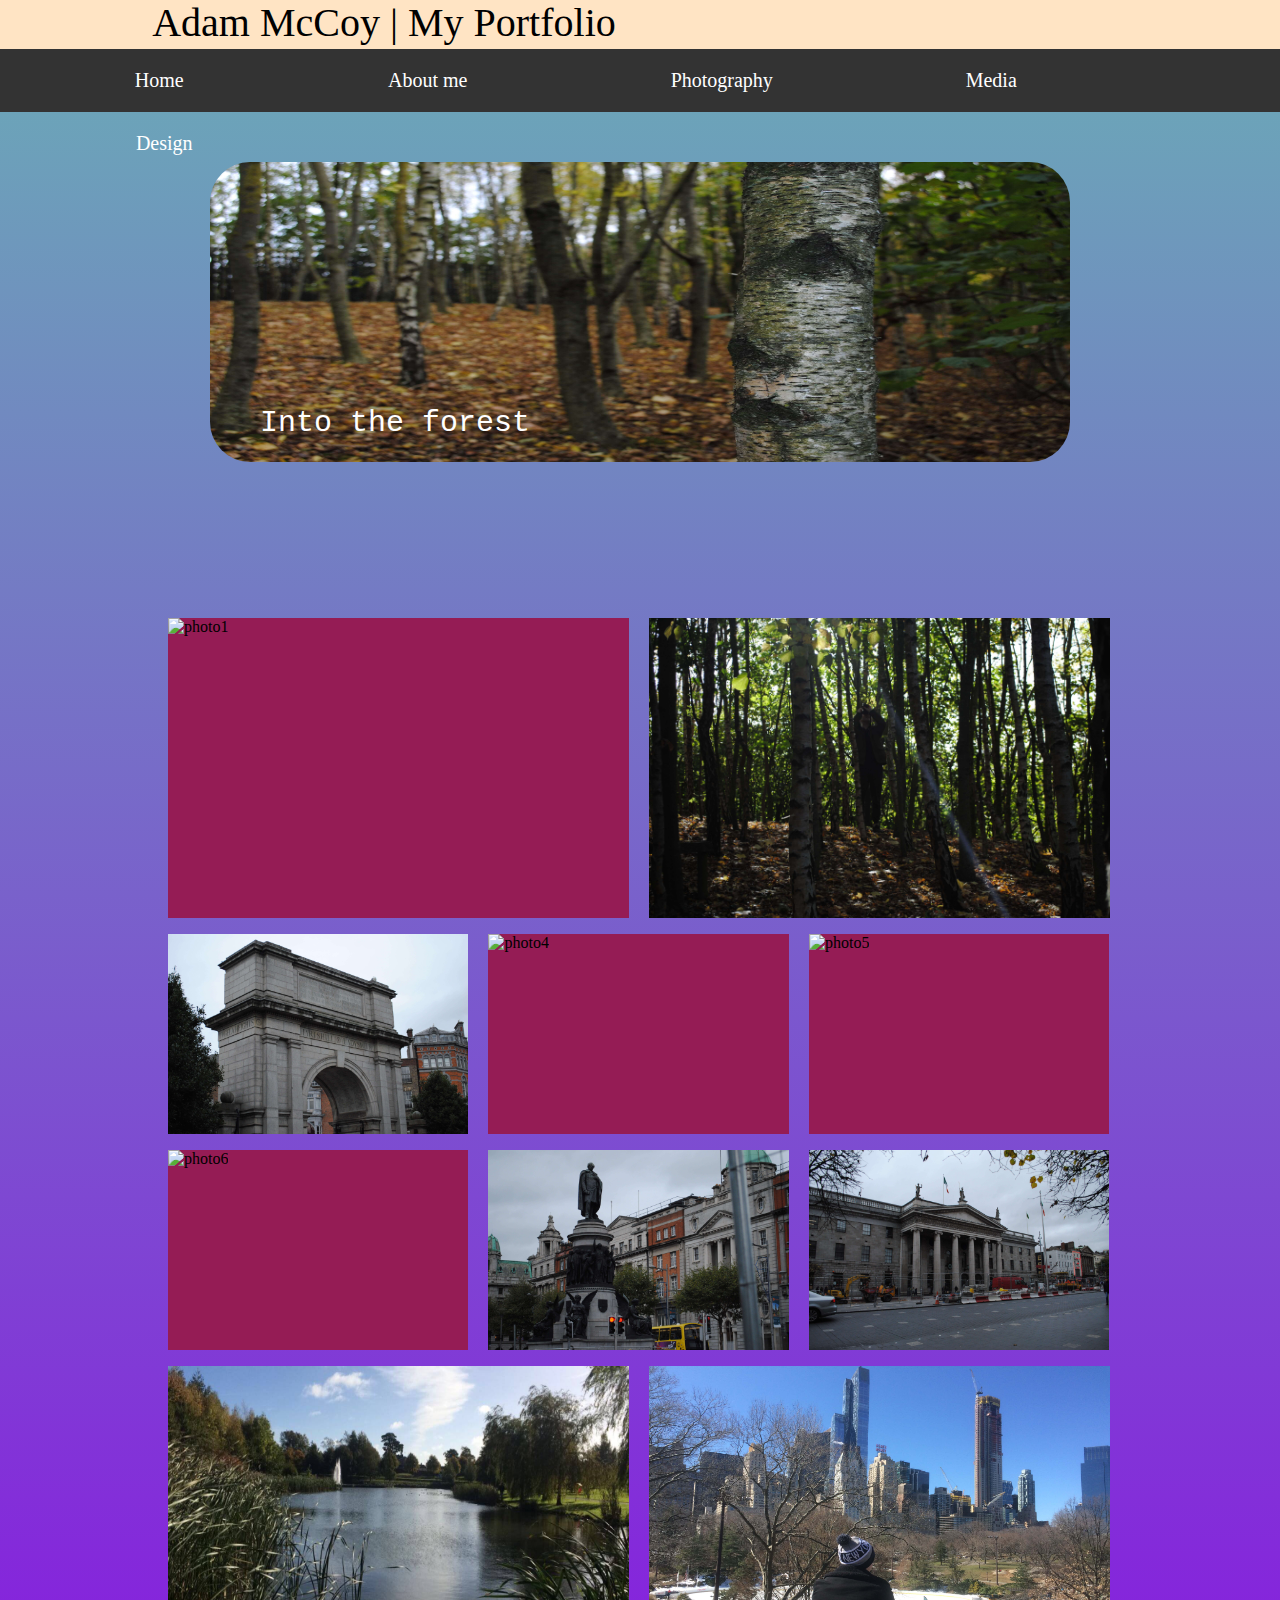
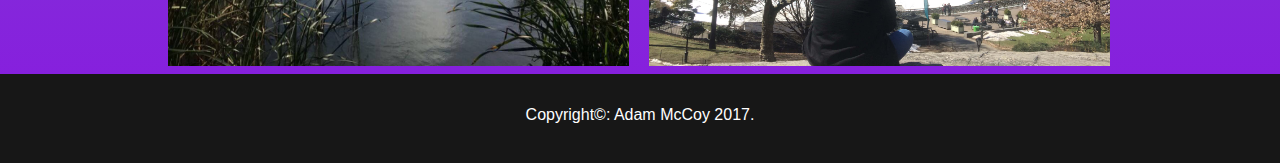
==== photography.html @ fba26309 "Update photography.html" ====
<!doctype html>
<html>
<head>
<meta charset="utf-8">
<title>Photography | Adam McCoy</title>
	<style> @import "css/style.css" </style>
</head>

<body>
		<div class="header1">
			<div class="text1">
			  <p id="name">Adam McCoy | My Portfolio</p>
			</div>
					<div class="navbar">
						<ul>
  							<li><a href="index.html">Home</a></li>
 							<li><a href="about-me.html">About me</a></li>
							<li><a href="photography.html">Photography</a></li>
  							<li><a href="media.html">Media</a></li>
  							<li><a href="design.html">Design</a></li>
						</ul>
					</div>
				<div class="photography">
					<div class="containerb">
						<img class="main" src="images/l.jpg" width="860" height="300" alt="forest">
						<p id="main">Into the forest</p>
							
							<div class="photo1">
								<img src="images/jude.JPG" width="100%" height="300" alt="photo1">
							</div>
							
							<div class="photo1">
								<img src="images/photo3.jpg" width="100%" height="300" alt="photo2">
							</div>
							
							<div class="photo2">
								<img src="images/photo1.JPG" width="100%" height="200" alt="photo3">
							</div>
							
							<div class="photo2">
								<img src="images/photo5.jpg" width="100%" height="200" alt="photo4">
							</div>
							
							<div class="photo2">
								<img src="images/photo7.jpg" width="100%" height="200" alt="photo5">
							</div>

							<div class="photo2">
							<img src="images/photo4.raw" width="100%" height="200" alt="photo6">
							</div>
							
							<div class="photo2">
								<img src="images/photo2.JPG" width="100%" height="200" alt="photo7">
							</div>
							
							<div class="photo2">
								<img src="images/photo8.JPG" width="100%" height="200" alt="photo8">
							</div>

							<div class="photo1">
								<img src="images/photo9.JPG" width="100%" height="300" alt="photo9">
							</div>

							<div class="photo1">
								<img src="images/photo10.JPG" width="100%" height="300" alt="photo10">
							</div>
							
							
							

		</div>					</div>
	<footer>
	<div id="copyright">Copyright©: Adam McCoy 2017.</div>
	</footer>
</div>
			
</body>
</html>
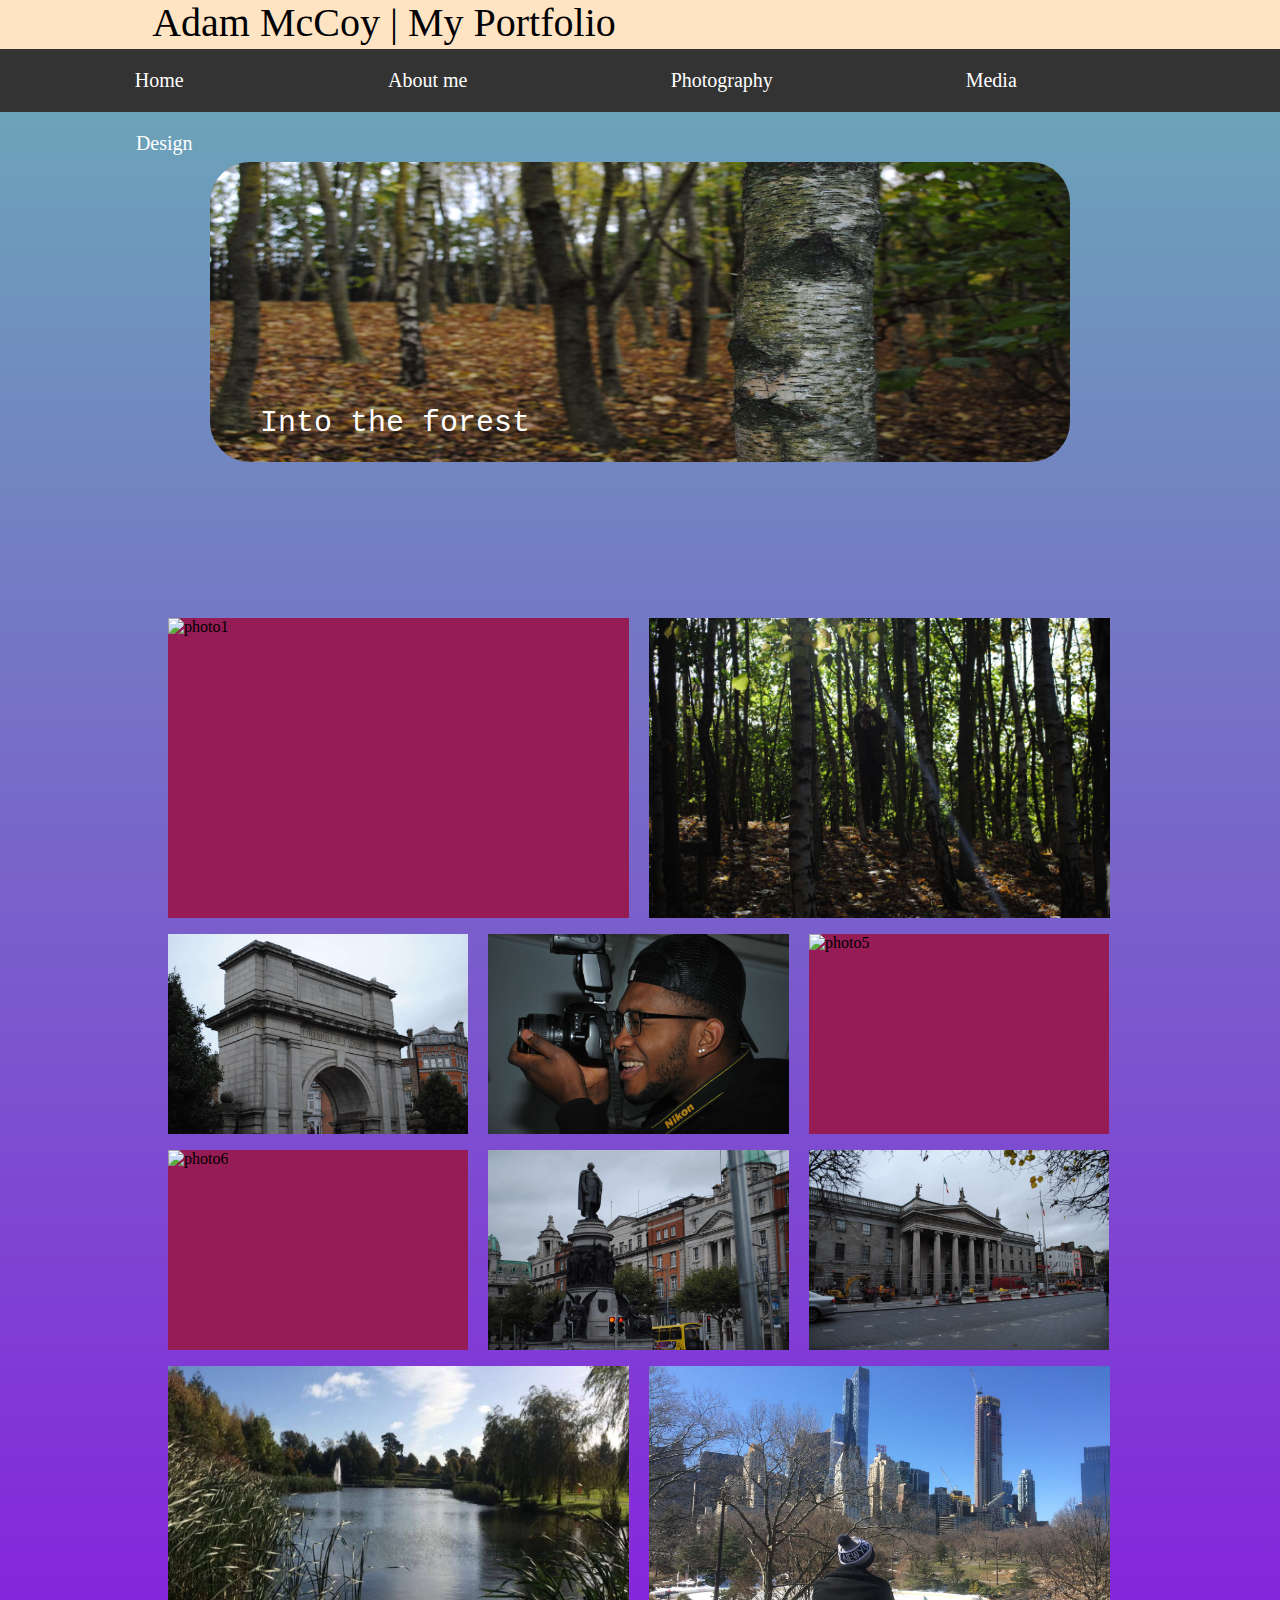
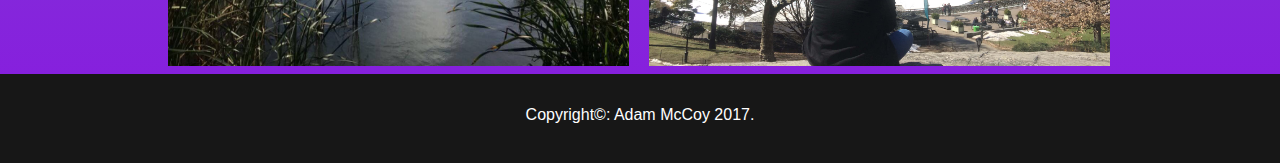
==== commit d54aa1b4: "Update photography.html" ====
--- a/photography.html
+++ b/photography.html
@@ -38,15 +38,15 @@
 							</div>
 							
 							<div class="photo2">
-								<img src="images/photo5.jpg" width="100%" height="200" alt="photo4">
+								<img src="images/photo6.JPG" width="100%" height="200" alt="photo4">
 							</div>
 							
 							<div class="photo2">
-								<img src="images/photo7.jpg" width="100%" height="200" alt="photo5">
+								<img src="images/itb.jpg" width="100%" height="200" alt="photo5">
 							</div>
 
 							<div class="photo2">
-							<img src="images/photo4.raw" width="100%" height="200" alt="photo6">
+							<img src="images/juude.jpg" width="100%" height="200" alt="photo6">
 							</div>
 							
 							<div class="photo2">
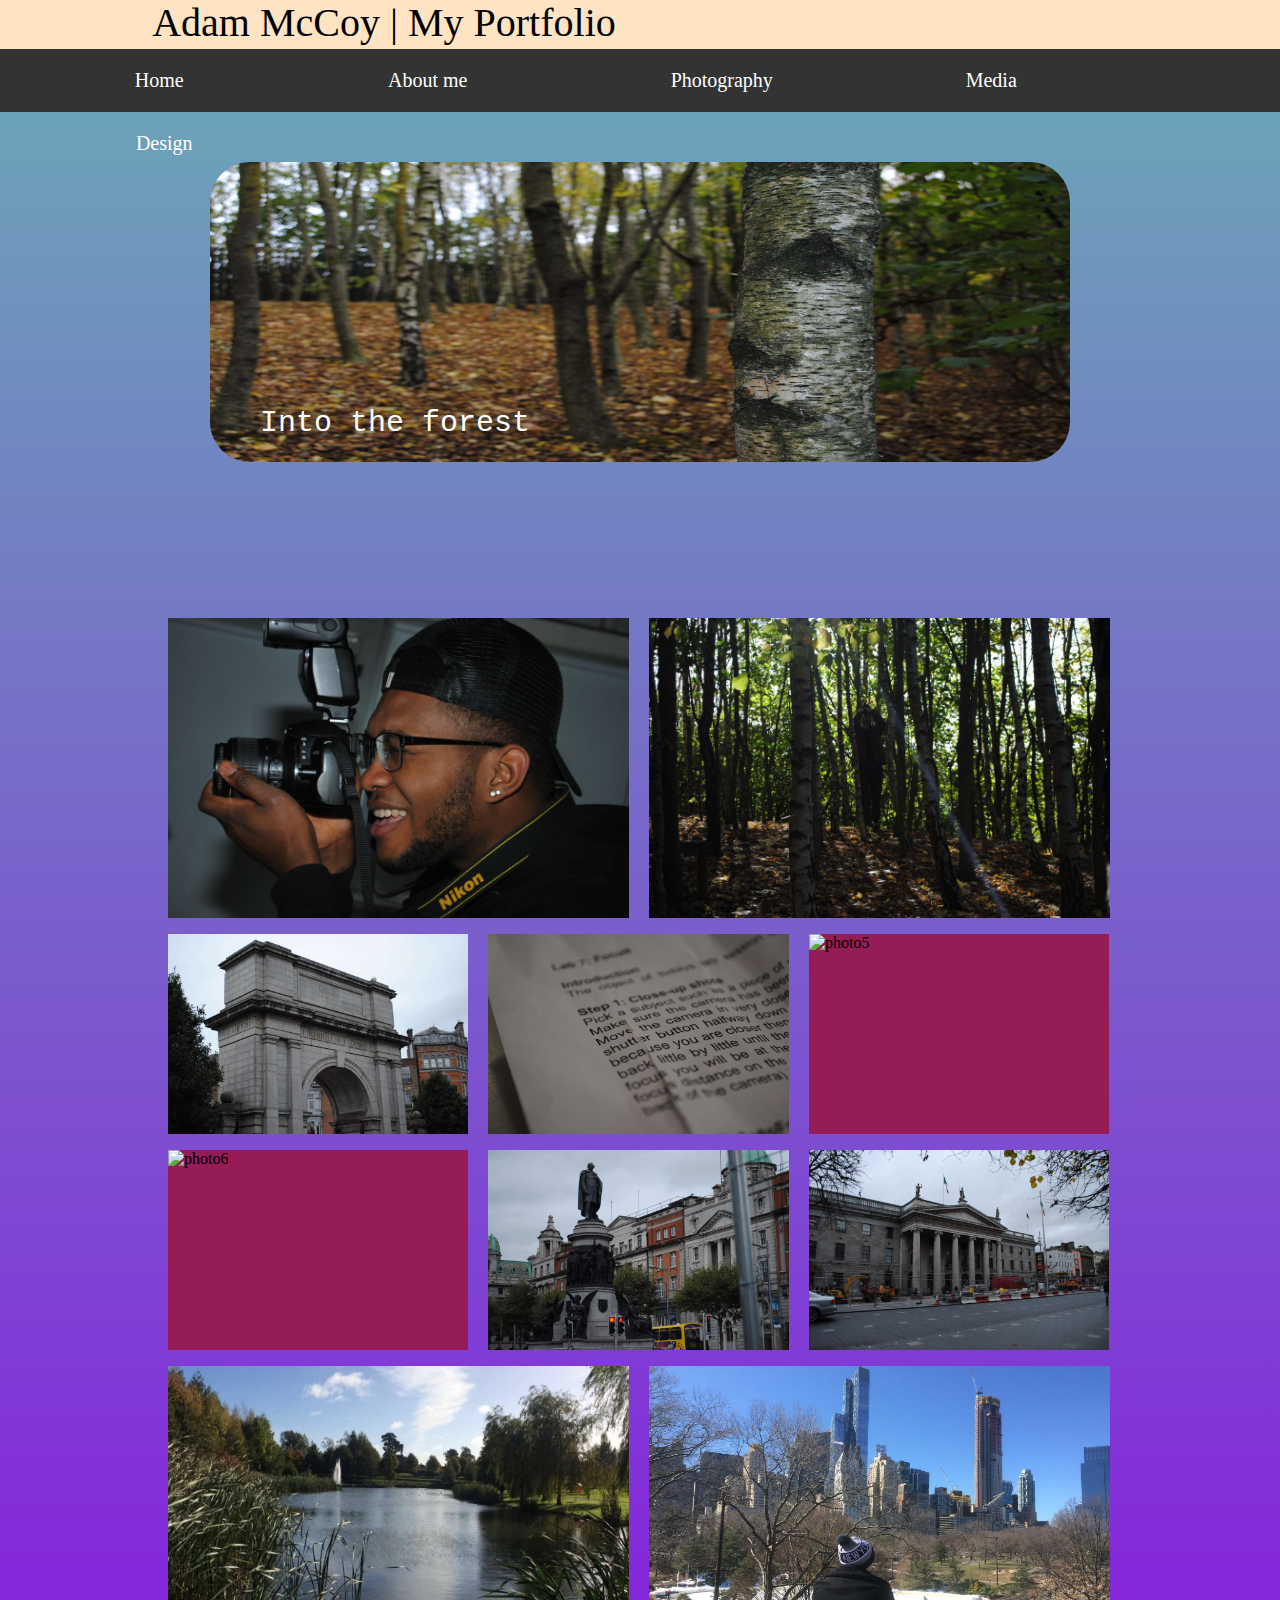
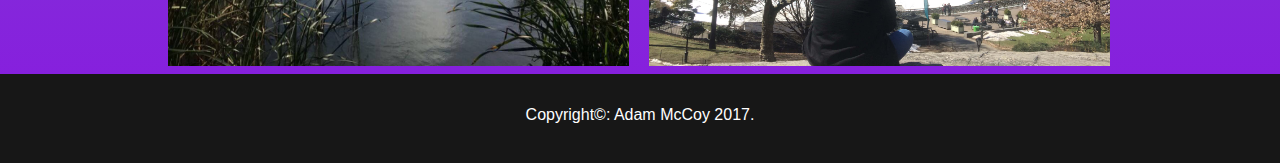
==== commit 5ffb9988: "Update photography.html" ====
--- a/photography.html
+++ b/photography.html
@@ -26,7 +26,7 @@
 						<p id="main">Into the forest</p>
 							
 							<div class="photo1">
-								<img src="images/jude.JPG" width="100%" height="300" alt="photo1">
+								<img src="images/photo6.JPG" width="100%" height="300" alt="photo1">
 							</div>
 							
 							<div class="photo1">
@@ -38,11 +38,11 @@
 							</div>
 							
 							<div class="photo2">
-								<img src="images/photo6.JPG" width="100%" height="200" alt="photo4">
+								<img src="images/photo5.JPG" width="100%" height="200" alt="photo4">
 							</div>
 							
 							<div class="photo2">
-								<img src="images/itb.jpg" width="100%" height="200" alt="photo5">
+								<img src="photo2.JPG" width="100%" height="200" alt="photo5">
 							</div>
 
 							<div class="photo2">
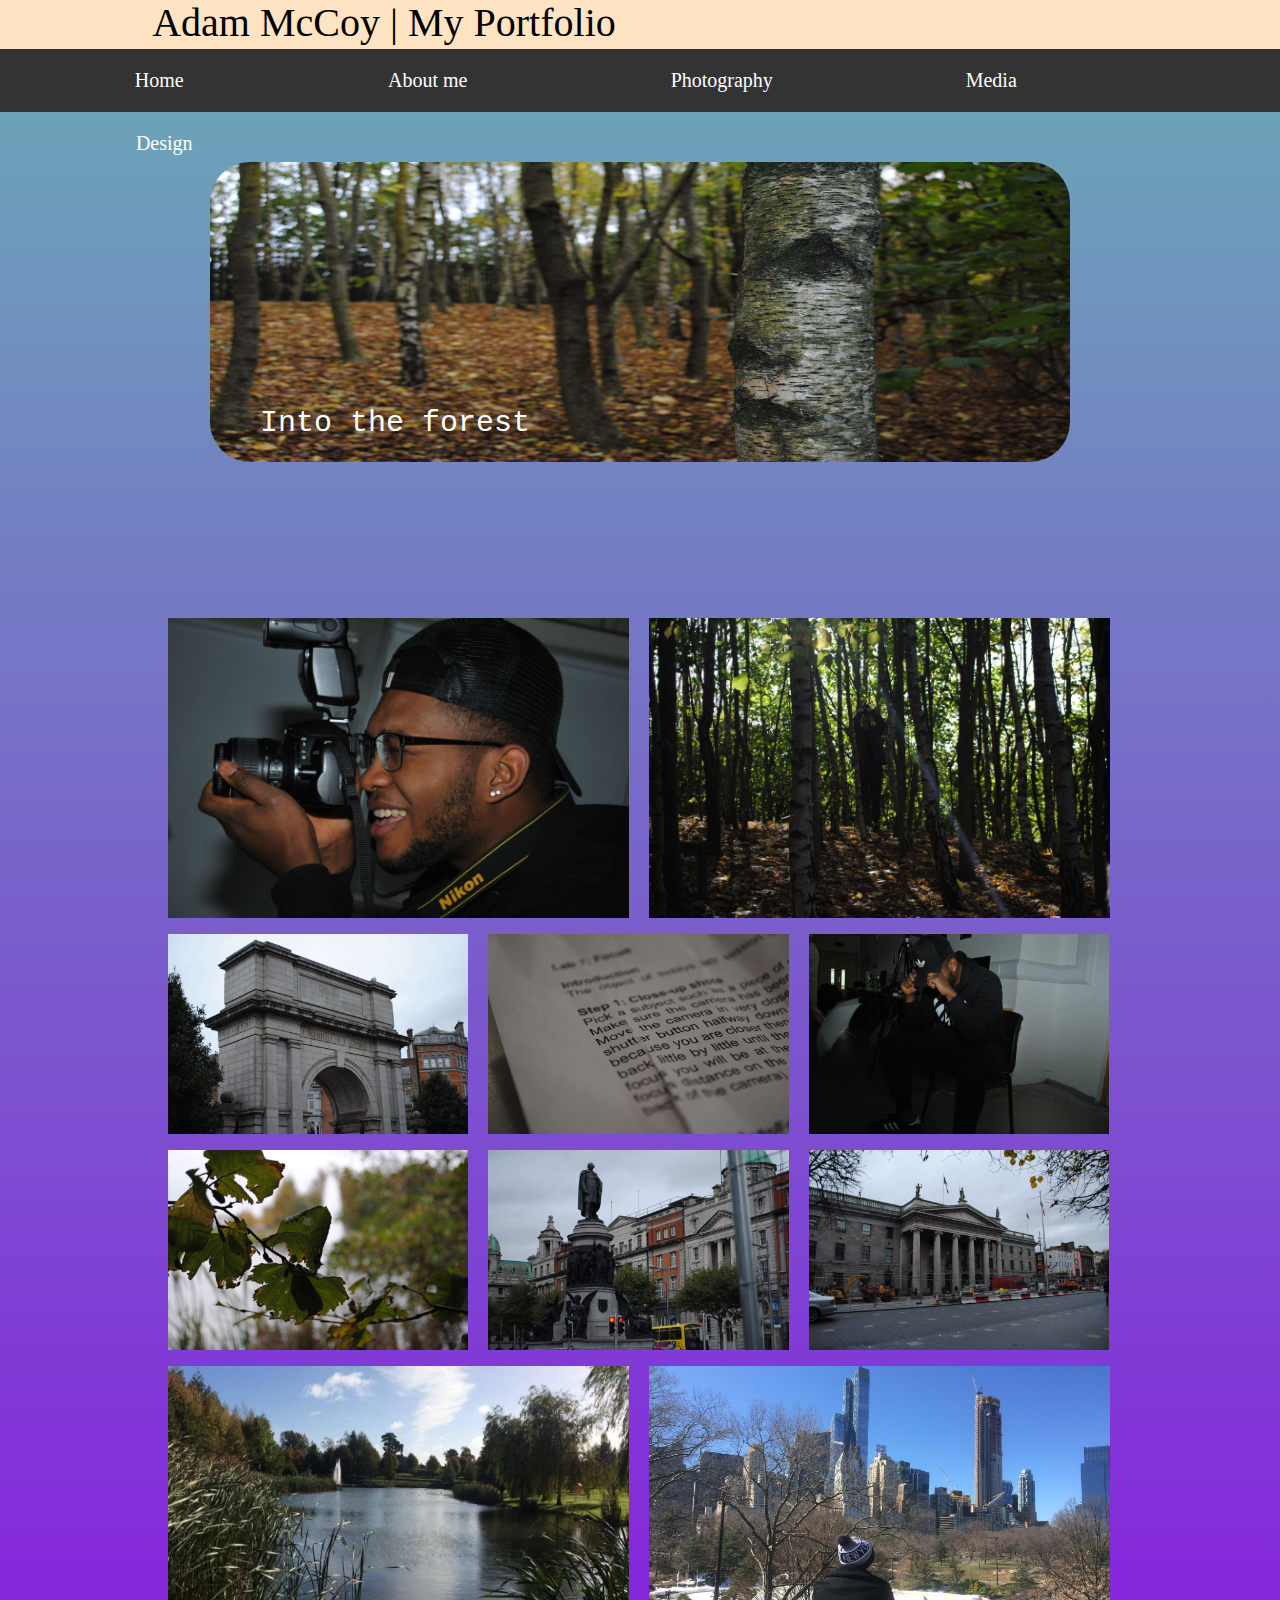
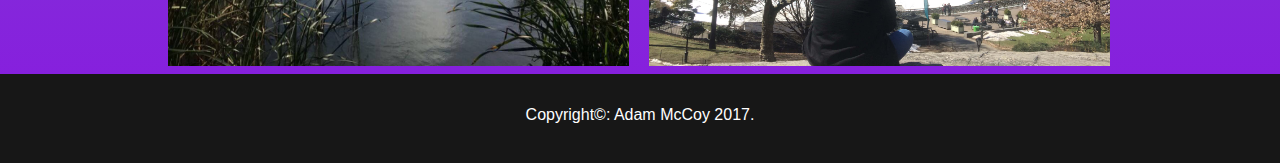
==== commit 776d249d: "Update photography.html" ====
--- a/photography.html
+++ b/photography.html
@@ -42,11 +42,11 @@
 							</div>
 							
 							<div class="photo2">
-								<img src="photo2.JPG" width="100%" height="200" alt="photo5">
+								<img src="images/photo7.JPG" width="100%" height="200" alt="photo5">
 							</div>
 
 							<div class="photo2">
-							<img src="images/juude.jpg" width="100%" height="200" alt="photo6">
+							<img src="images/photo4.RAW" width="100%" height="200" alt="photo6">
 							</div>
 							
 							<div class="photo2">
